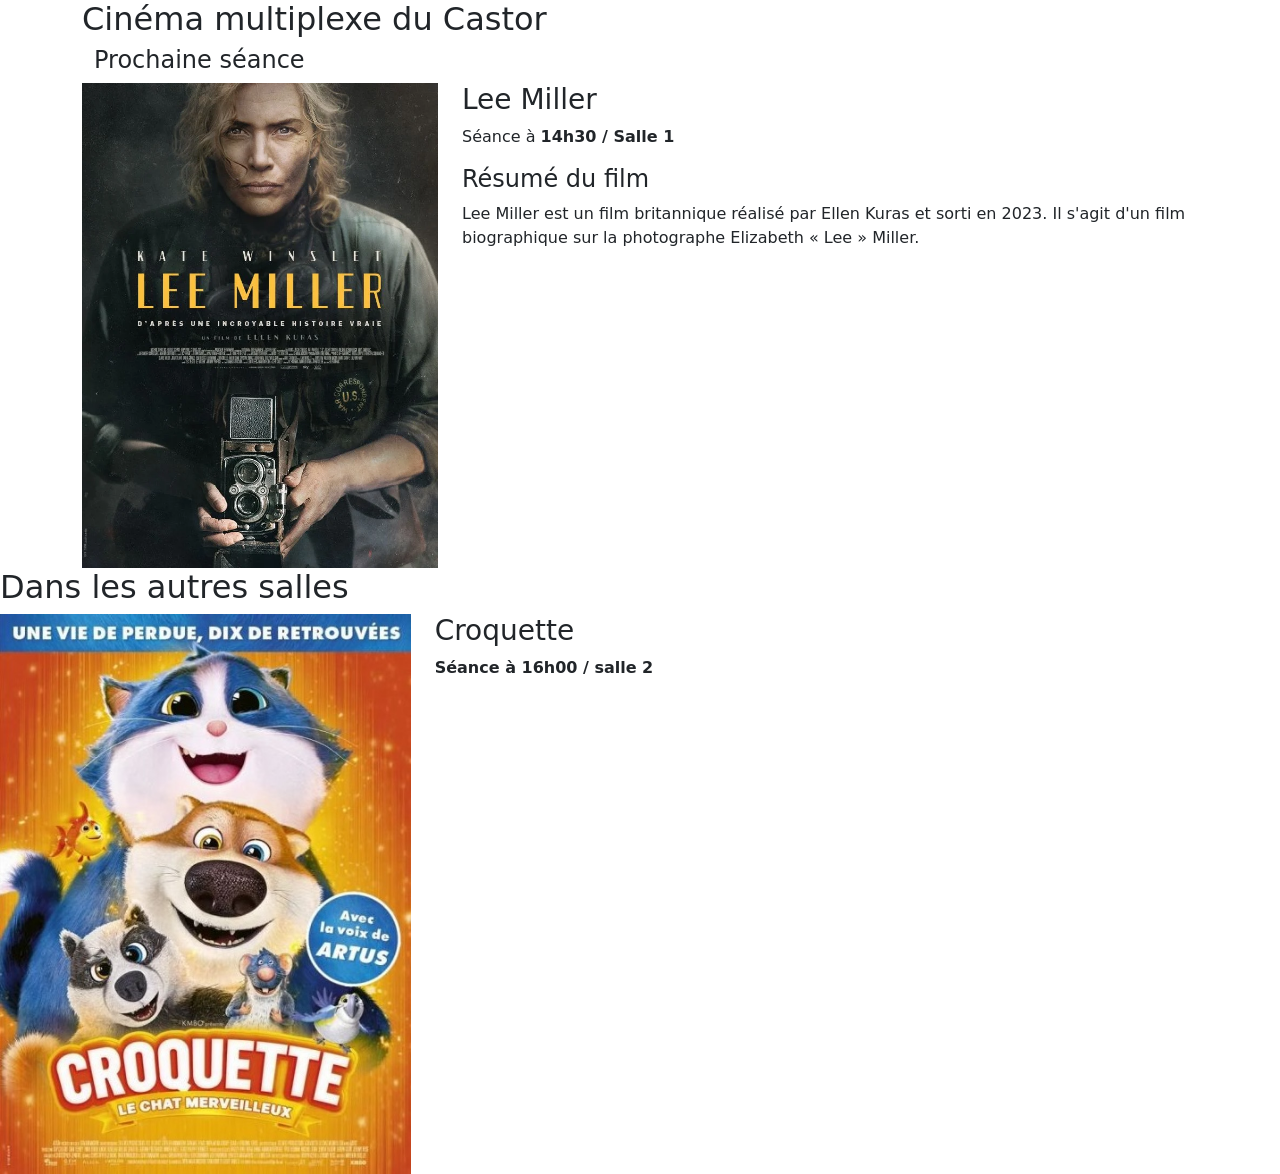
==== html/index.html @ af7af100 "acheminement de l'index" ====
<!doctype html>
<html lang="fr">
<head>
    <meta charset="utf-8">
    <meta name="viewport" content="width=device-width, initial-scale=1">
    <title>Cinéma Multiplexe du Castor</title>
    <link href="https://cdn.jsdelivr.net/npm/bootstrap@5.3.3/dist/css/bootstrap.min.css" rel="stylesheet"
          integrity="sha384-QWTKZyjpPEjISv5WaRU9OFeRpok6YctnYmDr5pNlyT2bRjXh0JMhjY6hW+ALEwIH" crossorigin="anonymous">
</head>
<body>
<div class="container">
    <h2>Cinéma multiplexe du Castor</h2>
    <h4 class="container">Prochaine séance</h4>

    <div class="row">
        <div class="col-sm-4">
            <img src="images/affiche-leemiller.png" class="img-fluid" alt="Lee Miller">
        </div>

        <div class="col-sm-8">
            <h3 class="film">Lee Miller</h3>
            <p>Séance à <strong>14h30 / Salle 1</strong></p>
            <h4>Résumé du film</h4>
            <p>Lee Miller est un film britannique réalisé par Ellen Kuras et sorti en 2023. Il s'agit d'un film biographique sur la photographe Elizabeth « Lee » Miller.</p>
        </div>
    </div>
</div>
<div class="container-2">
    <h2>Dans les autres salles</h2>
    <div class="row">
        <div class="col-sm-4">
            <img src="images/affiche-croquette.jpg" class="img-fluid" alt="Croquette">
        </div>
        <div class="col-sm-8">
            <h3 class="film">Croquette</h3>
            <p><strong>Séance à 16h00 / salle 2 </strong></p>
        </div>
    </div>
</div>

<script src="https://cdn.jsdelivr.net/npm/bootstrap@5.3.3/dist/js/bootstrap.bundle.min.js"
        integrity="sha384-YvpcrYf0tY3lHB60NNkmXc5s9fDVZLESaAA55NDzOxhy9GkcIdslK1eN7N6jIeHz"
        crossorigin="anonymous"></script>
</body>
</html>
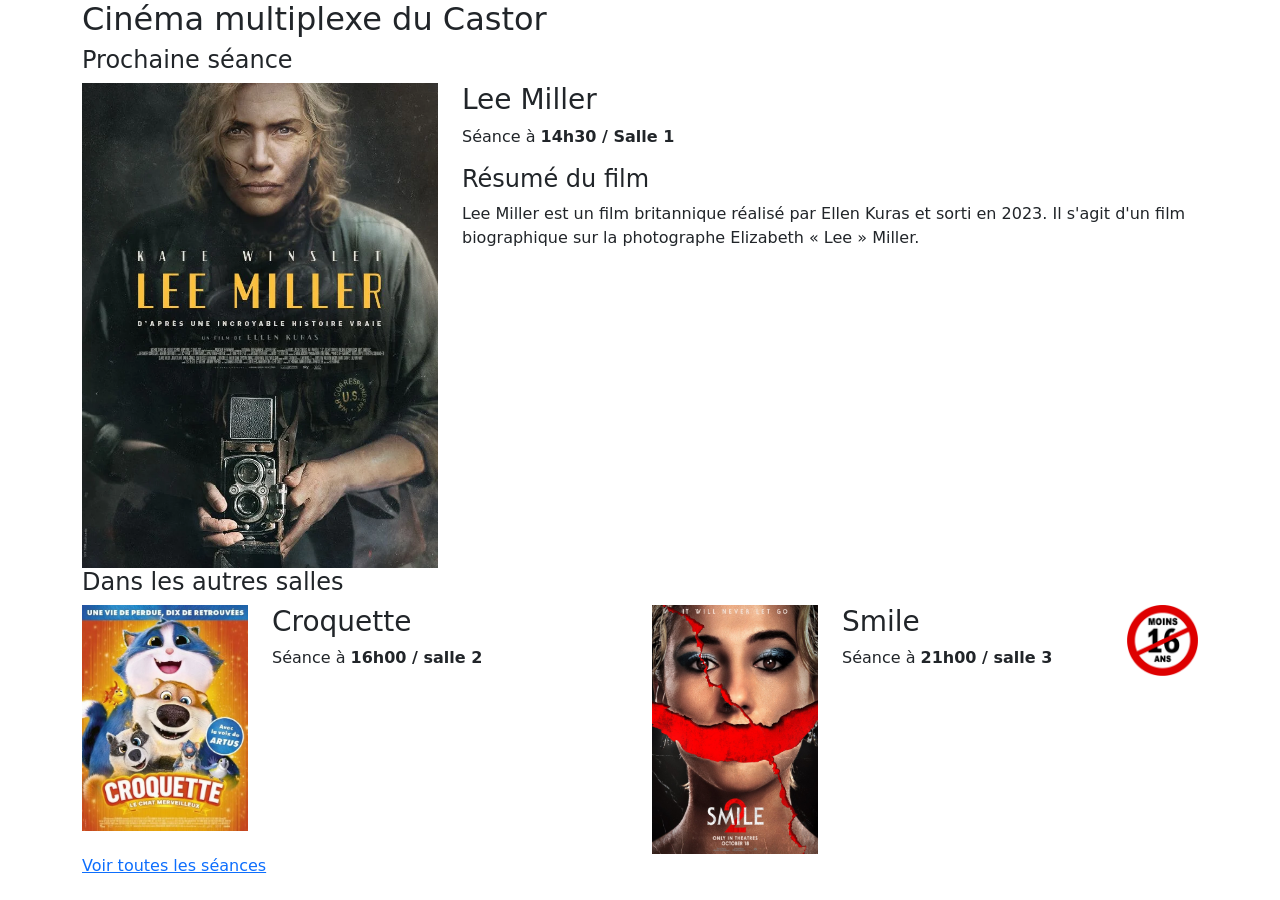
==== commit 8a36b63a: "index finit" ====
--- a/html/index.html
+++ b/html/index.html
@@ -10,13 +10,12 @@
 <body>
 <div class="container">
     <h2>Cinéma multiplexe du Castor</h2>
-    <h4 class="container">Prochaine séance</h4>
+    <h4>Prochaine séance</h4>
 
     <div class="row">
         <div class="col-sm-4">
             <img src="images/affiche-leemiller.png" class="img-fluid" alt="Lee Miller">
         </div>
-
         <div class="col-sm-8">
             <h3 class="film">Lee Miller</h3>
             <p>Séance à <strong>14h30 / Salle 1</strong></p>
@@ -25,15 +24,41 @@
         </div>
     </div>
 </div>
-<div class="container-2">
-    <h2>Dans les autres salles</h2>
+
+<div class="container">
+    <h4>Dans les autres salles</h4>
     <div class="row">
-        <div class="col-sm-4">
-            <img src="images/affiche-croquette.jpg" class="img-fluid" alt="Croquette">
+        <div class="col-md-6">
+            <div class="row">
+                <div class="col-4">
+                    <img src="images/affiche-croquette.jpg" class="img-fluid" alt="Croquette">
+                </div>
+                <div class="col-8">
+                    <h3 class="film">Croquette</h3>
+                    <p>Séance à <strong>16h00 / salle 2</strong></p>
+                </div>
+            </div>
         </div>
-        <div class="col-sm-8">
-            <h3 class="film">Croquette</h3>
-            <p><strong>Séance à 16h00 / salle 2 </strong></p>
+
+        <div class="col-md-6">
+            <div class="row">
+                <div class="col-4">
+                    <img src="images/affiche-smile.jpg" class="img-fluid" alt="Smile">
+                </div>
+                <div class="col-6">
+                    <h3 class="film">Smile</h3>
+                    <p>Séance à <strong>21h00 / salle 3</strong></p>
+                </div>
+                <div class="col-2">
+                    <img src="images/interdiction-moins-de-16-ans.png" class="img-fluid" alt="-16 ans">
+                </div>
+            </div>
+        </div>
+    </div>
+
+    <div class="row">
+        <div class="col-12">
+            <a href="seances.html">Voir toutes les séances</a>
         </div>
     </div>
 </div>
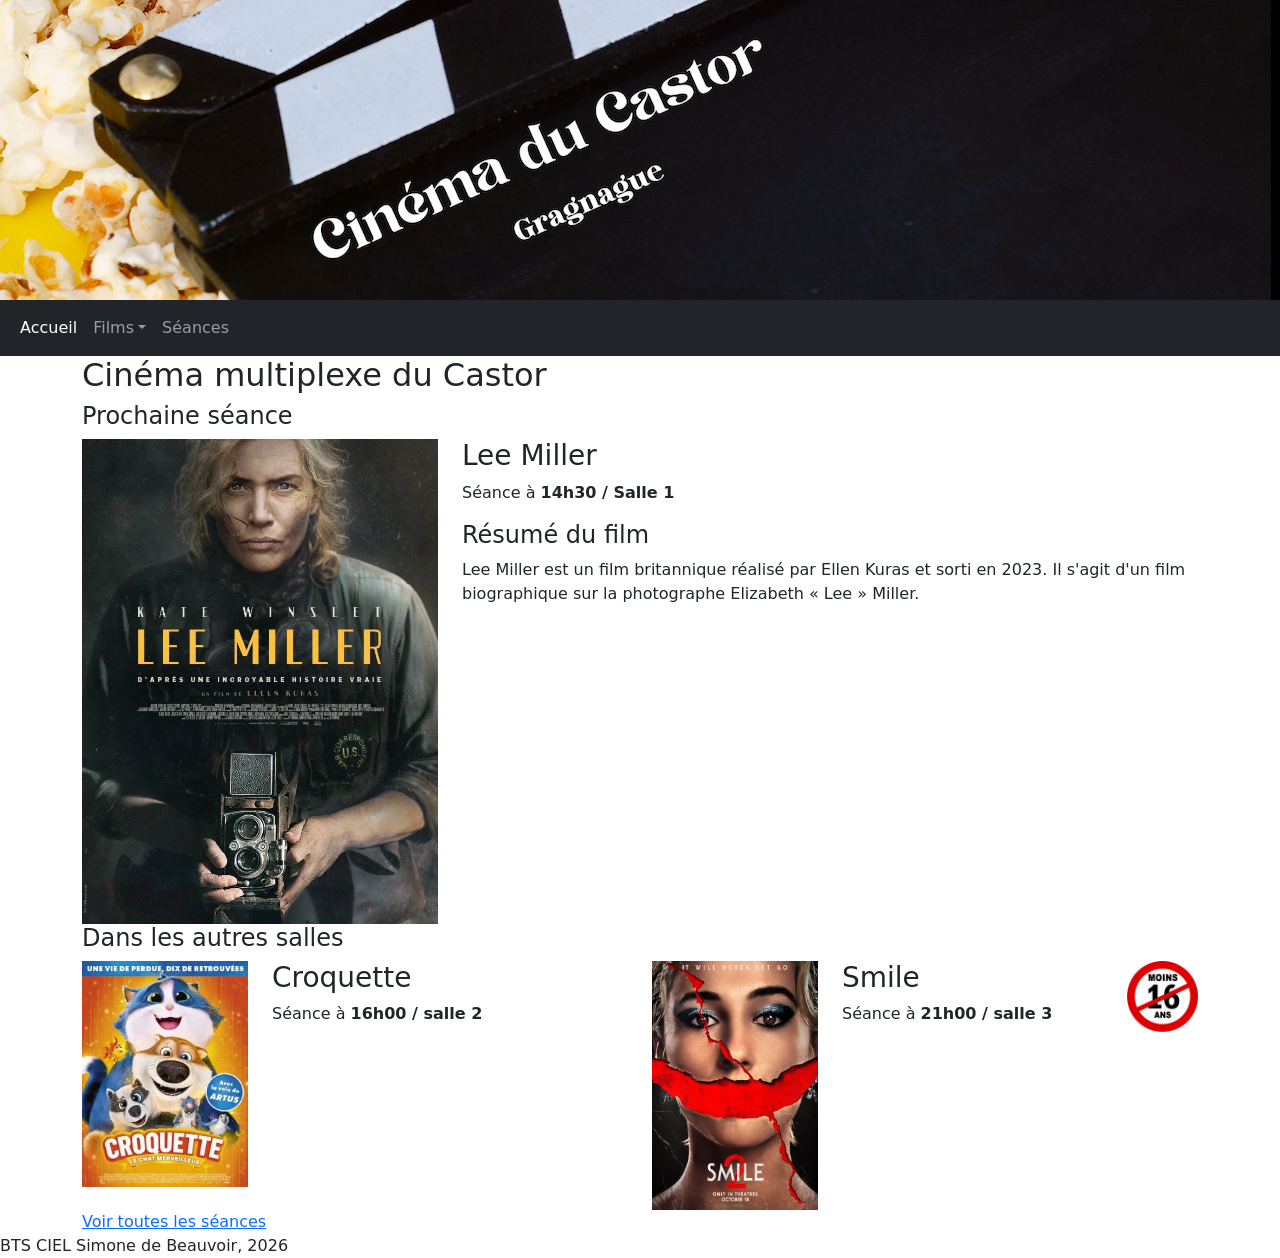
==== commit 6040b4ac: "finition sans le style" ====
--- a/html/index.html
+++ b/html/index.html
@@ -7,7 +7,37 @@
     <link href="https://cdn.jsdelivr.net/npm/bootstrap@5.3.3/dist/css/bootstrap.min.css" rel="stylesheet"
           integrity="sha384-QWTKZyjpPEjISv5WaRU9OFeRpok6YctnYmDr5pNlyT2bRjXh0JMhjY6hW+ALEwIH" crossorigin="anonymous">
 </head>
-<body>
+<body class="d-flex flex-column min-vh-100">
+
+<header class="bg-black">
+    <img src="images/banner.png" class="img-fluid"/>
+</header>
+<nav class="navbar navbar-expand-sm bg-dark navbar-dark">
+    <div class="container-fluid">
+        <button class="navbar-toggler" type="button" data-bs-toggle="collapse" data-bs-target="#menu">
+            <span class="navbar-toggler-icon"></span>
+        </button>
+        <div class="collapse navbar-collapse" id="menu">
+            <ul class="navbar-nav">
+                <li class="nav-item">
+                    <a class="nav-link active" href="index.html">Accueil</a>
+                </li>
+                <li class="nav-item dropdown">
+                    <a class="nav-link dropdown-toggle" href="#" role="button" data-bs-toggle="dropdown">Films</a>
+                    <ul class="dropdown-menu">
+                        <li><a class="dropdown-item" href="film-croquette.html">Croquette</a></li>
+                        <li><a class="dropdown-item" href="film-leemiller.html">Lee Miller</a></li>
+                        <li><a class="dropdown-item" href="film-smile.html">Smile</a></li>
+                    </ul>
+                </li>
+                <li class="nav-item">
+                    <a class="nav-link" href="seances.html">Séances</a>
+                </li>
+            </ul>
+        </div>
+    </div>
+</nav>
+<div id="main" class="container-fluid">
 <div class="container">
     <h2>Cinéma multiplexe du Castor</h2>
     <h4>Prochaine séance</h4>
@@ -62,7 +92,10 @@
         </div>
     </div>
 </div>
-
+</div>
+<footer class="pied mt-auto">
+    BTS CIEL Simone de Beauvoir, 2026
+</footer>
 <script src="https://cdn.jsdelivr.net/npm/bootstrap@5.3.3/dist/js/bootstrap.bundle.min.js"
         integrity="sha384-YvpcrYf0tY3lHB60NNkmXc5s9fDVZLESaAA55NDzOxhy9GkcIdslK1eN7N6jIeHz"
         crossorigin="anonymous"></script>
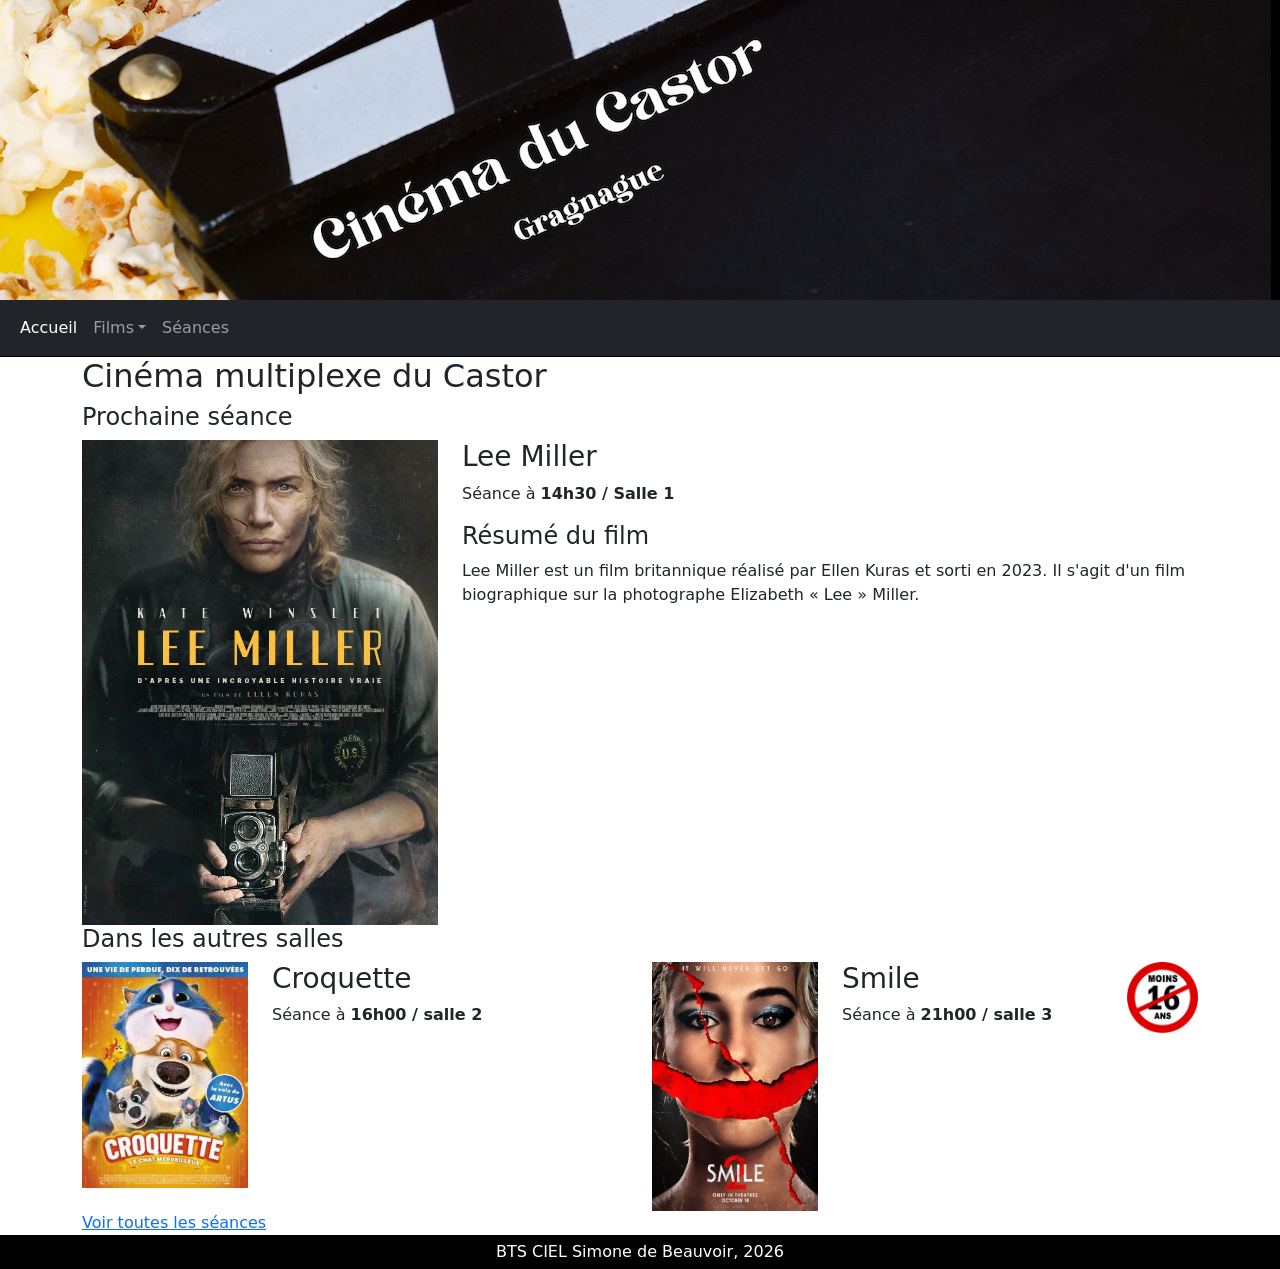
==== commit db9d552d: "cinema finit" ====
--- a/html/index.html
+++ b/html/index.html
@@ -6,6 +6,7 @@
     <title>Cinéma Multiplexe du Castor</title>
     <link href="https://cdn.jsdelivr.net/npm/bootstrap@5.3.3/dist/css/bootstrap.min.css" rel="stylesheet"
           integrity="sha384-QWTKZyjpPEjISv5WaRU9OFeRpok6YctnYmDr5pNlyT2bRjXh0JMhjY6hW+ALEwIH" crossorigin="anonymous">
+    <link href="styles.css" rel="stylesheet">
 </head>
 <body class="d-flex flex-column min-vh-100">
 
--- a/html/styles.css
+++ b/html/styles.css
@@ -0,0 +1,48 @@
+footer {
+    display: flex;
+    justify-content: center;
+    padding: 5px;
+    background-color: black;
+    color: white;
+}
+
+header {
+    font:
+            bold 7vw Arial,
+            sans-serif;
+}
+
+#menu {
+    list-style-type: none;
+    display: flex;
+    padding: 0;
+    margin-bottom: 0;
+    gap: 1em;
+}
+
+nav {
+    border-bottom: 1px solid black;
+}
+
+.crumbs ol {
+    list-style-type: none;
+    padding-left: 0;
+}
+
+.crumb {
+    display: inline-block;
+}
+
+.crumb a::after {
+    display: inline-block;
+    color: black;
+    content: ">";
+    font-size: 80%;
+    font-weight: bold;
+    padding: 0 3px;
+}
+
+.crumb a:hover {
+    color: black;
+    text-decoration: underline;
+}
